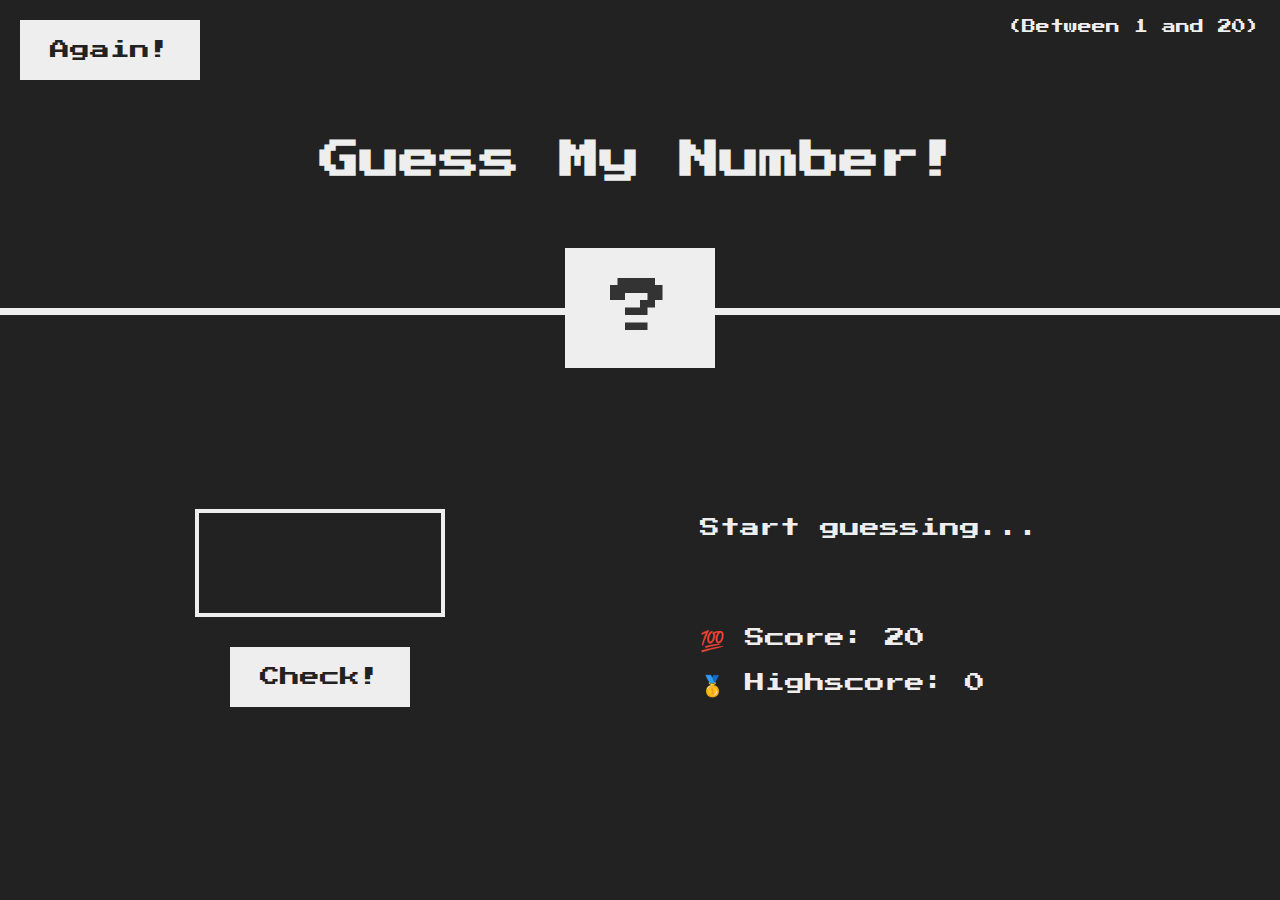
==== index.html @ fe988d72 "intial commit" ====
<!DOCTYPE html>
<html lang="en">
  <head>
    <meta charset="UTF-8" />
    <meta name="viewport" content="width=device-width, initial-scale=1.0" />
    <meta http-equiv="X-UA-Compatible" content="ie=edge" />
    <link rel="stylesheet" href="style.css" />
    <title>Guess My Number!</title>
  </head>
  <body>
    <header>
      <h1>Guess My Number!</h1>
      <p class="between">(Between 1 and 20)</p>
      <button class="btn again">Again!</button>
      <div class="number">?</div>
    </header>
    <main>
      <section class="left">
        <input type="number" class="guess" />
        <button class="btn check">Check!</button>
      </section>
      <section class="right">
        <p class="message">Start guessing...</p>
        <p class="label-score">💯 Score: <span class="score">20</span></p>
        <p class="label-highscore">
          🥇 Highscore: <span class="highscore">0</span>
        </p>
      </section>
    </main>
    <script src="script.js"></script>
  </body>
</html>
---- style.css ----
@import url('https://fonts.googleapis.com/css?family=Press+Start+2P&display=swap');

* {
  margin: 0;
  padding: 0;
  box-sizing: inherit;
}

html {
  font-size: 62.5%;
  box-sizing: border-box;
}

body {
  font-family: 'Press Start 2P', sans-serif;
  color: #eee;
  background-color: #222;
  /* background-color: #60b347; */
}

/* LAYOUT */
header {
  position: relative;
  height: 35vh;
  border-bottom: 7px solid #eee;
}

main {
  height: 65vh;
  color: #eee;
  display: flex;
  align-items: center;
  justify-content: space-around;
}

.left {
  width: 52rem;
  display: flex;
  flex-direction: column;
  align-items: center;
}

.right {
  width: 52rem;
  font-size: 2rem;
}

/* ELEMENTS STYLE */
h1 {
  font-size: 4rem;
  text-align: center;
  position: absolute;
  width: 100%;
  top: 52%;
  left: 50%;
  transform: translate(-50%, -50%);
}

.number {
  background: #eee;
  color: #333;
  font-size: 6rem;
  width: 15rem;
  padding: 3rem 0rem;
  text-align: center;
  position: absolute;
  bottom: 0;
  left: 50%;
  transform: translate(-50%, 50%);
}

.between {
  font-size: 1.4rem;
  position: absolute;
  top: 2rem;
  right: 2rem;
}

.again {
  position: absolute;
  top: 2rem;
  left: 2rem;
}

.guess {
  background: none;
  border: 4px solid #eee;
  font-family: inherit;
  color: inherit;
  font-size: 5rem;
  padding: 2.5rem;
  width: 25rem;
  text-align: center;
  display: block;
  margin-bottom: 3rem;
}

.btn {
  border: none;
  background-color: #eee;
  color: #222;
  font-size: 2rem;
  font-family: inherit;
  padding: 2rem 3rem;
  cursor: pointer;
}

.btn:hover {
  background-color: #ccc;
}

.message {
  margin-bottom: 8rem;
  height: 3rem;
}

.label-score {
  margin-bottom: 2rem;
}
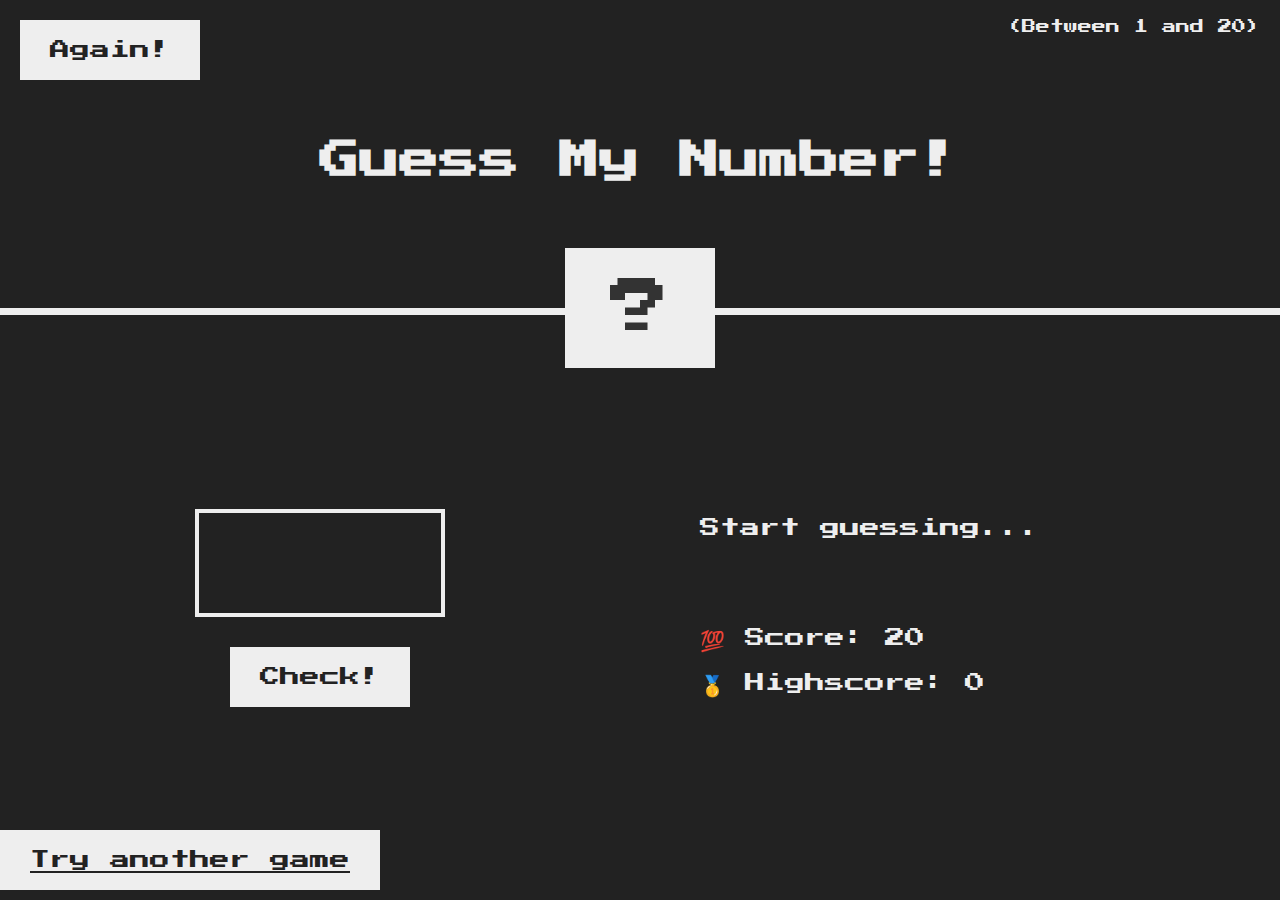
==== commit db9aa468: "connecting the games" ====
--- a/index.html
+++ b/index.html
@@ -1,32 +1,39 @@
 <!DOCTYPE html>
 <html lang="en">
-  <head>
-    <meta charset="UTF-8" />
-    <meta name="viewport" content="width=device-width, initial-scale=1.0" />
-    <meta http-equiv="X-UA-Compatible" content="ie=edge" />
-    <link rel="stylesheet" href="style.css" />
-    <title>Guess My Number!</title>
-  </head>
-  <body>
-    <header>
-      <h1>Guess My Number!</h1>
-      <p class="between">(Between 1 and 20)</p>
-      <button class="btn again">Again!</button>
-      <div class="number">?</div>
-    </header>
-    <main>
-      <section class="left">
-        <input type="number" class="guess" />
-        <button class="btn check">Check!</button>
-      </section>
-      <section class="right">
-        <p class="message">Start guessing...</p>
-        <p class="label-score">💯 Score: <span class="score">20</span></p>
-        <p class="label-highscore">
-          🥇 Highscore: <span class="highscore">0</span>
-        </p>
-      </section>
-    </main>
-    <script src="script.js"></script>
-  </body>
-</html>
+
+<head>
+  <meta charset="UTF-8" />
+  <meta name="viewport" content="width=device-width, initial-scale=1.0" />
+  <meta http-equiv="X-UA-Compatible" content="ie=edge" />
+  <link rel="stylesheet" href="style.css" />
+  <title>Guess My Number!</title>
+</head>
+
+<body>
+  <header>
+    <h1>Guess My Number!</h1>
+    <p class="between">(Between 1 and 20)</p>
+    <button class="btn again">Again!</button>
+    <div class="number">?</div>
+  </header>
+  <main>
+    <section class="left">
+      <input type="number" class="guess" />
+      <button class="btn check">Check!</button>
+    </section>
+    <section class="right">
+      <p class="message">Start guessing...</p>
+      <p class="label-score">💯 Score: <span class="score">20</span></p>
+      <p class="label-highscore">
+        🥇 Highscore: <span class="highscore">0</span>
+      </p>
+    </section>
+
+  </main>
+  <section style="margin-top: -50px;">
+    <a class="btn check" href="pig-game/index.html">Try another game</a>
+  </section>
+  <script src="script.js"></script>
+</body>
+
+</html>